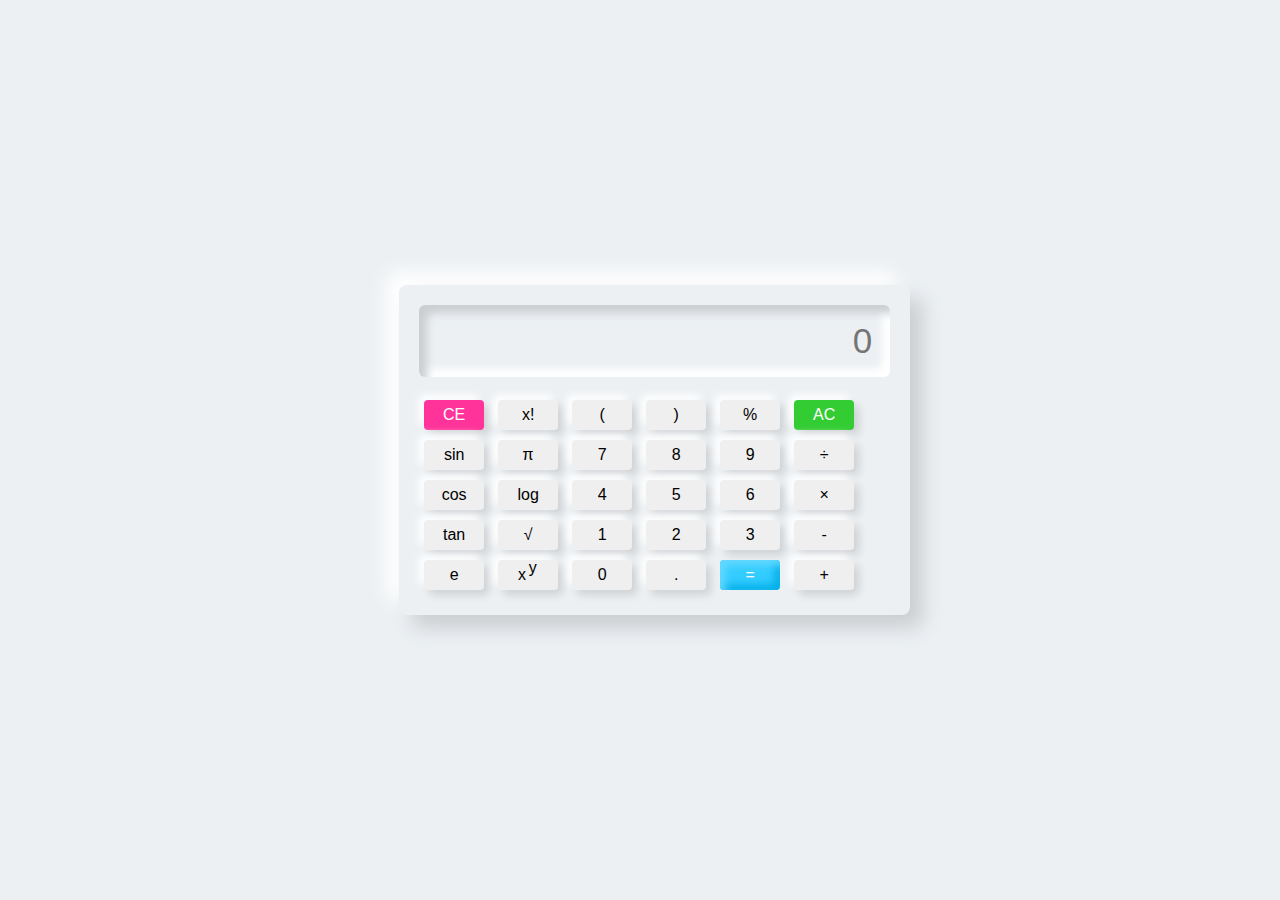
==== bilimsel_hesap/hesap_makinesi.html @ 17e12757 "added hesap_makinesi.html file" ====
<!DOCTYPE html>
<html lang="en">

<head>
    <meta charset="UTF-8">
    <meta name="viewport" content="width=device-width, initial-scale=1.0">
    <title>Nemorphism calci</title>
    <link rel="stylesheet" type="text/css"
        href="https://stackpath.bootstrapcdn.com/font-awesome/4.7.0/css/font-awesome.min.css">
</head>
<style>
    body {
        padding: 0;
        margin: 0;
        display: flex;
        justify-content: center;
        align-items: center;
        min-height: 100vh;
        user-select: none;
        background: #ecf0f3;
    }

    .container {
        margin-left: 1.8em;
        padding: 20px;
        border-radius: 8px;
        box-shadow: 13px 13px 20px #cbced1,
            -13px -13px 20px #ffffff;
    }

    .content {
        width: 100%;
        margin-top: 1.7em;
        display: flex;
        justify-content: center;
        align-items: center;
        flex-direction: column;
    }

    .row button {
        width: 60px;
        height: 30px;
        font-size: 16px;
        border: none;
        outline: none;
        margin: 5px;
        border-radius: 4px;
        transition: .1s;
        box-shadow: 5px 5px 8px #00000020,
            -5px -5px 8px #ffff;
    }

    .row button:hover {
        box-shadow: inset 5px 5px 8px rgba(16, 16, 16, .1),
            inset -5px -5px 8px #fff;
        background: #fff;
    }

    .display #screen {
        margin-bottom: .5em;
        width: auto;
        height: 70px;
        font-size: 35px;
        outline: none;
        border: none;
        text-align: right;
        padding-right: .5em;
        background: #ecf0f3;
        border-radius: 6px;
        box-shadow: inset 8px 8px 8px #cbced1,
            inset -8px -8px 8px #ffffff;
    }

    #eval {
        background: #33ccff;
        color: #fff;
        box-shadow: inset 5px 5px 8px #66d9ff,
            inset -5px -5px 8px #00ace6;
    }

    #eval:hover {
        box-shadow: inset 5px 5px 8px #00ace6,
            inset -5px -5px 8px #00ace6;
    }

    #ac {
        background: #33cc33;
        color: #fff;
    }

    #ac:hover {
        box-shadow: inset 5px 5px 8px #2eb82e,
            inset -5px -5px 8px #33cc33;
    }

    #ce {
        background: #ff3399;
        color: #fff;
    }

    #ce:hover {
        box-shadow: inset 5px 5px 8px #e60073,
            inset -5px -5px 8px #ff3399;
    }
</style>

<body>

    <div class="container">
        <div class="display">
            <input id="screen" type="text" placeholder="0">
        </div>

        <div class="btns">
            <div class="row">
                <button id="ce" onclick="backspc()">CE</button>
                <button onclick="fact()">x!</button>
                <button class="btn">(</button>
                <button class="btn">)</button>
                <button class="btn">%</button>
                <button id="ac" onclick="screen.value=''">AC</button>
            </div>

            <div class="row">
                <button onclick="sin()">sin</button>
                <button onclick="pi()">π</button>
                <button class="btn">7</button>
                <button class="btn">8</button>
                <button class="btn">9</button>
                <button class="btn">÷</button>
            </div>

            <div class="row">
                <button onclick="cos()">cos</button>
                <button onclick="log()">log</button>
                <button class="btn">4</button>
                <button class="btn">5</button>
                <button class="btn">6</button>
                <button class="btn">×</button>
            </div>

            <div class="row">
                <button onclick="tan()">tan</button>
                <button onclick="sqrt()">√</button>
                <button class="btn">1</button>
                <button class="btn">2</button>
                <button class="btn">3</button>
                <button class="btn">-</button>
            </div>

            <div class="row">
                <button onclick="e()">e</button>
                <button onclick="pow()">x <span style="position: relative; bottom: .4em; right: .1em;">y</span>
                </button>
                <button class="btn">0</button>
                <button class="btn">.</button>
                <button id="eval" onclick="screen.value=eval(screen.value)">=</button>
                <button class="btn">+</button>
            </div>
        </div>
    </div>
</body>
<script>
    var screen = document.querySelector('#screen');
    var btn = document.querySelectorAll('.btn');

    /*============ For getting the value of btn, Here we use for loop ============*/
    for (item of btn) {
        item.addEventListener('click', (e) => {
            btntext = e.target.innerText;

            if (btntext == '×') {
                btntext = '*';
            }

            if (btntext == '÷') {
                btntext = '/';
            }
            screen.value += btntext;
        });
    }

    function sin() {
        screen.value = Math.sin(screen.value);
    }

    function cos() {
        screen.value = Math.cos(screen.value);
    }

    function tan() {
        screen.value = Math.tan(screen.value);
    }

    function pow() {
        screen.value = Math.pow(screen.value, 2);
    }

    function sqrt() {
        screen.value = Math.sqrt(screen.value, 2);
    }

    function log() {
        screen.value = Math.log(screen.value);
    }

    function pi() {
        screen.value = 3.14159265359;
    }

    function e() {
        screen.value = 2.71828182846;
    }

    function fact() {
        var i, num, f;
        f = 1
        num = screen.value;
        for (i = 1; i <= num; i++) {
            f = f * i;
        }

        i = i - 1;

        screen.value = f;
    }

    function backspc() {
        screen.value = screen.value.substr(0, screen.value.length - 1);
    }
</script>

</html>
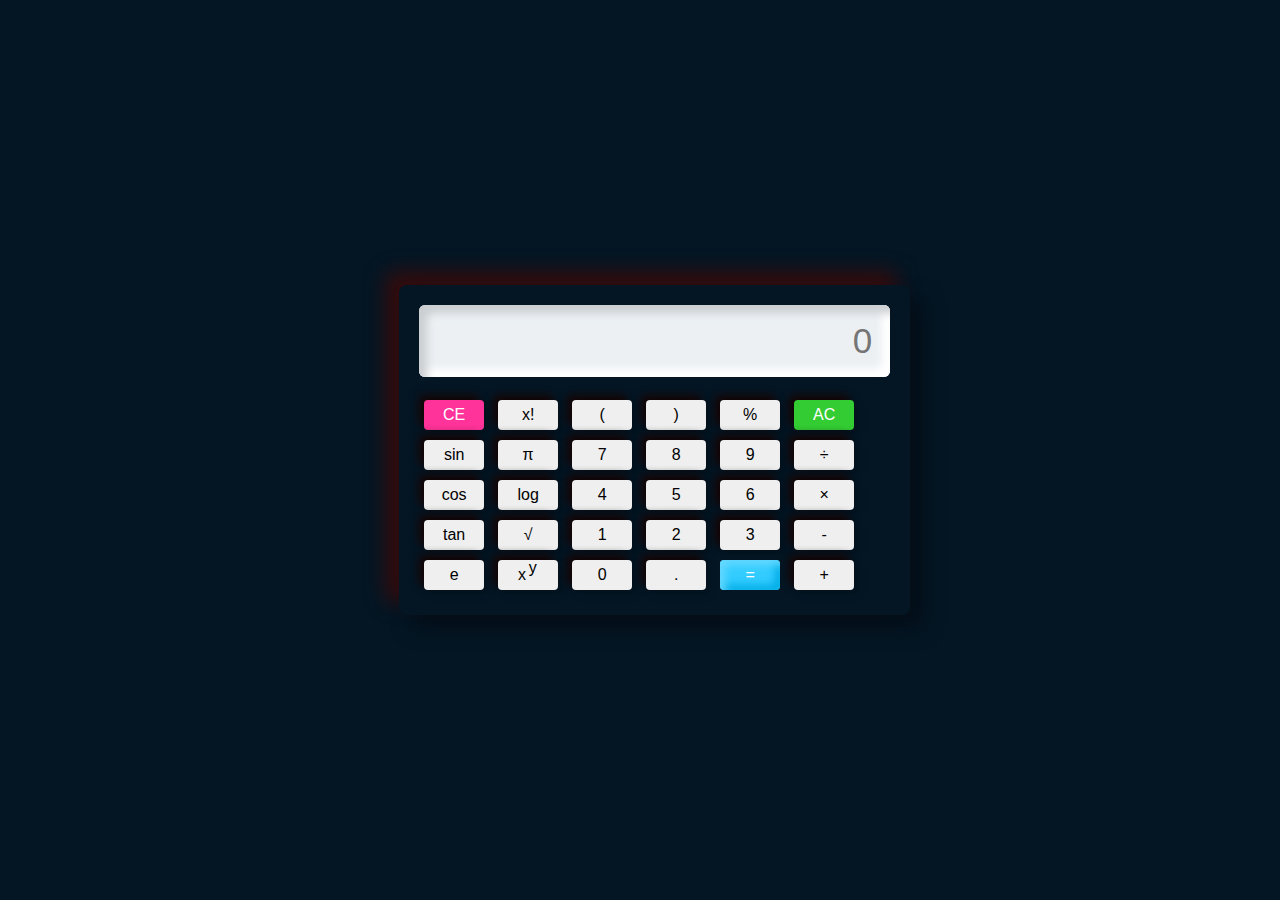
==== commit c82e665d: "update hesap_makinesi.html" ====
--- a/bilimsel_hesap/hesap_makinesi.html
+++ b/bilimsel_hesap/hesap_makinesi.html
@@ -1,10 +1,10 @@
 <!DOCTYPE html>
-<html lang="en">
+<html lang="tr">
 
 <head>
     <meta charset="UTF-8">
     <meta name="viewport" content="width=device-width, initial-scale=1.0">
-    <title>Nemorphism calci</title>
+    <title>Bilimsel Hesap Makinesi</title>
     <link rel="stylesheet" type="text/css"
         href="https://stackpath.bootstrapcdn.com/font-awesome/4.7.0/css/font-awesome.min.css">
 </head>
@@ -17,15 +17,15 @@
         align-items: center;
         min-height: 100vh;
         user-select: none;
-        background: #ecf0f3;
+        background: #041624;
     }
 
     .container {
         margin-left: 1.8em;
         padding: 20px;
         border-radius: 8px;
-        box-shadow: 13px 13px 20px #cbced1,
-            -13px -13px 20px #ffffff;
+        box-shadow: 13px 13px 20px #040e18,
+            -13px -13px 20px #360c0c;
     }
 
     .content {
@@ -47,7 +47,7 @@
         border-radius: 4px;
         transition: .1s;
         box-shadow: 5px 5px 8px #00000020,
-            -5px -5px 8px #ffff;
+            -5px -5px 8px #150505;
     }
 
     .row button:hover {
@@ -164,7 +164,7 @@
     var screen = document.querySelector('#screen');
     var btn = document.querySelectorAll('.btn');
 
-    /*============ For getting the value of btn, Here we use for loop ============*/
+    
     for (item of btn) {
         item.addEventListener('click', (e) => {
             btntext = e.target.innerText;
